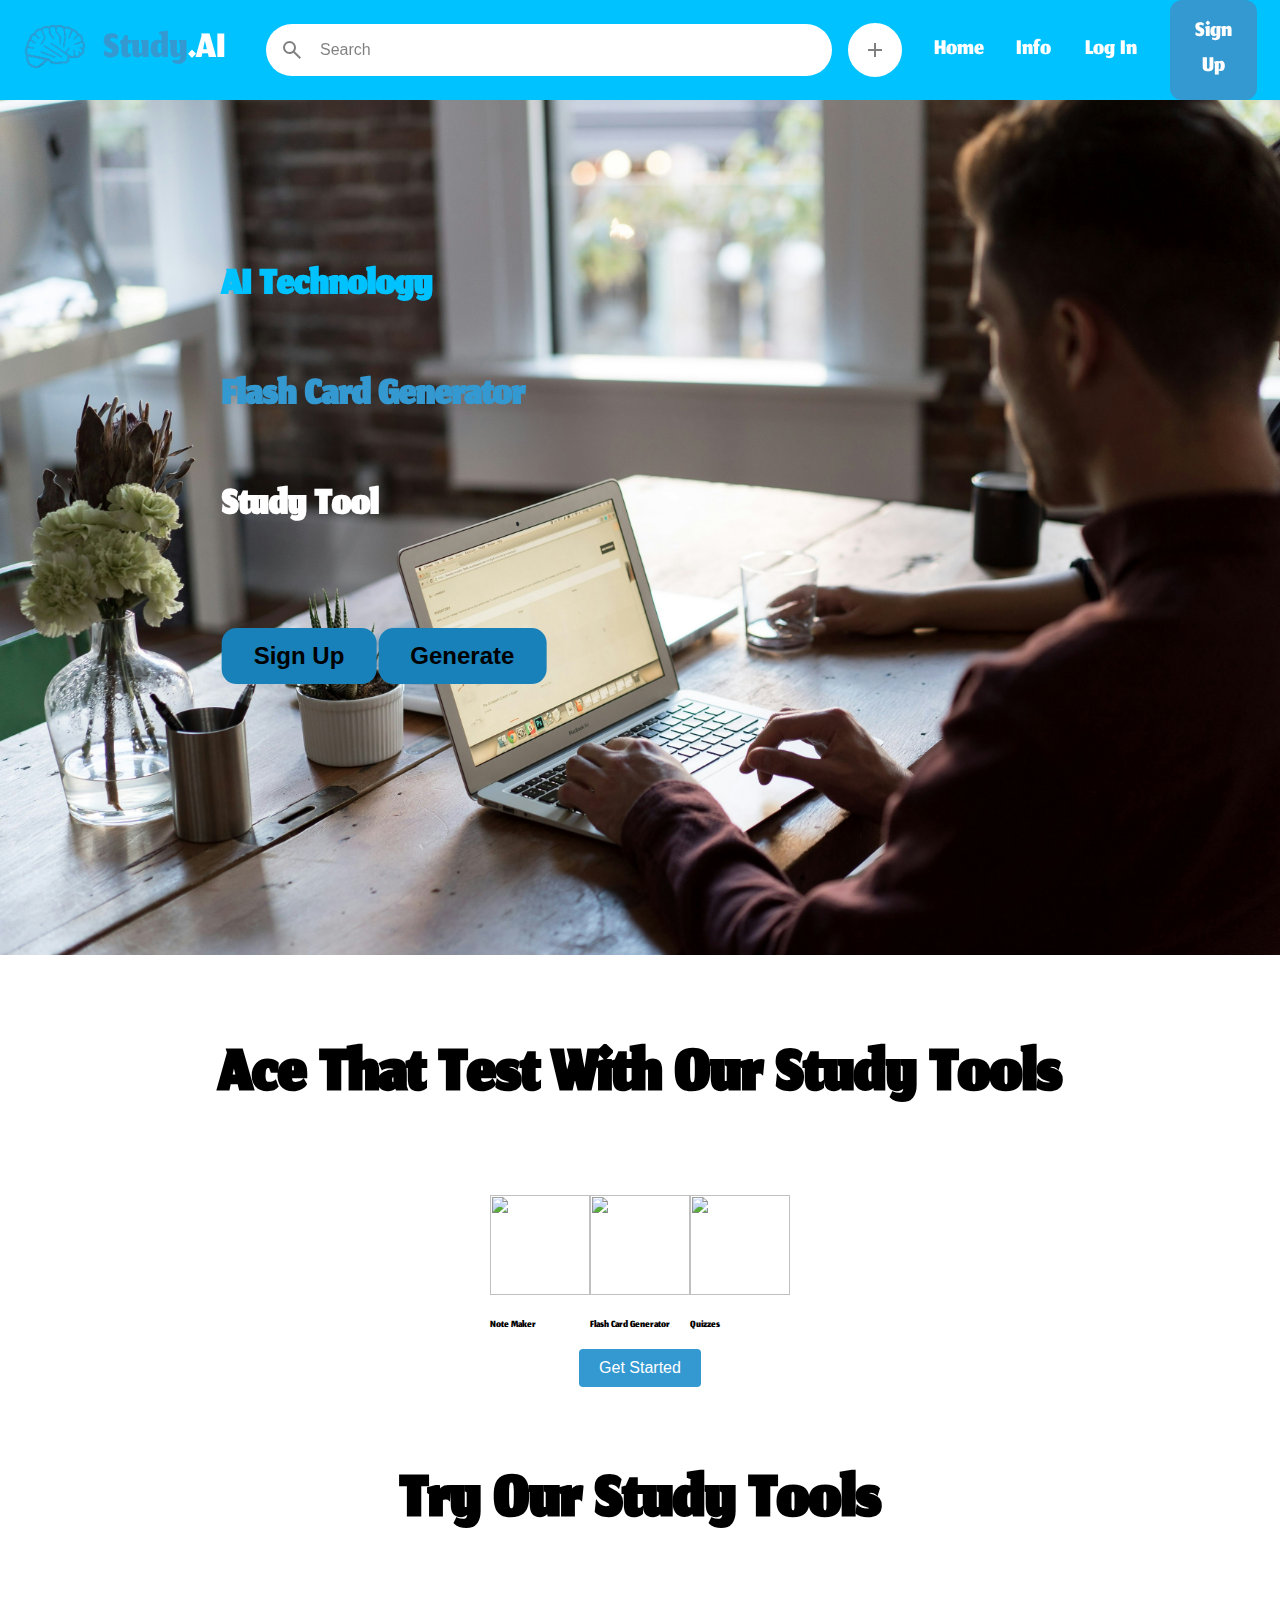
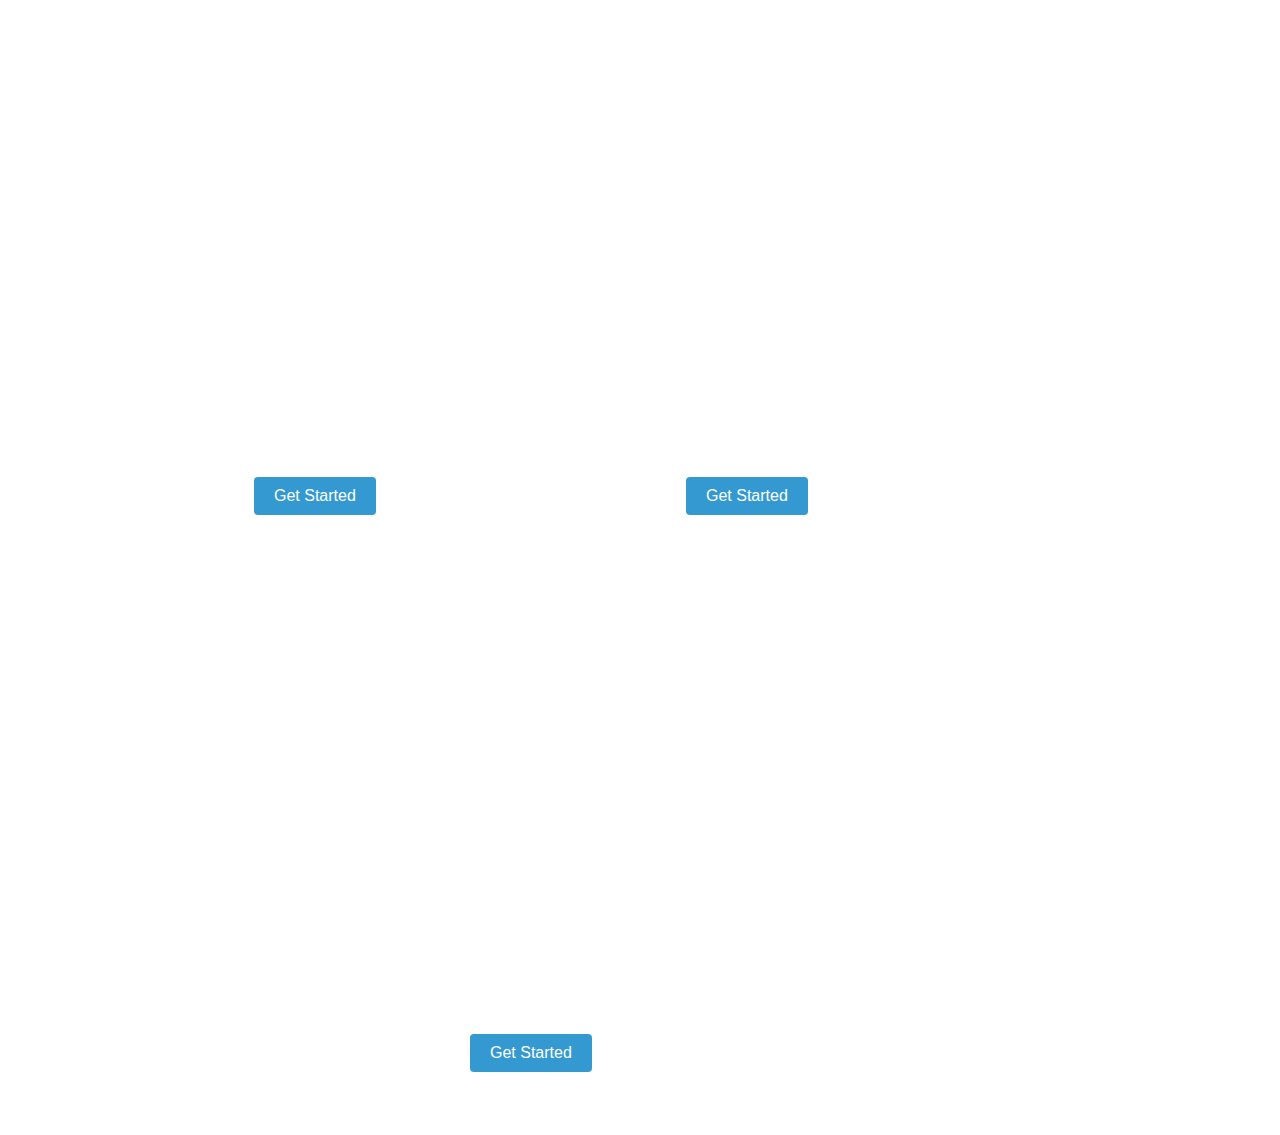
==== HTML, CSS Website/index.html @ c896a323 "I did some Website work at home and at the acedmy" ====
<!DOCTYPE html>
<html lang="en">
<head>
    <meta charset="UTF-8">
    <meta name="viewport" content="width=device-width, initial-scale=1.0">
    <title>Study.AI</title>
    <link rel="stylesheet" href="styles.css">
    <link rel="preconnect" href="https://fonts.googleapis.com">
<link rel="preconnect" href="https://fonts.gstatic.com" crossorigin>
<link href="https://fonts.googleapis.com/css2?family=Jomhuria&display=swap" rel="stylesheet">
<link rel="stylesheet" href="https://fonts.googleapis.com/css2?family=Material+Symbols+Outlined:opsz,wght,FILL,GRAD@24,400,0,0" />
<link rel="stylesheet" href="https://fonts.googleapis.com/css2?family=Material+Symbols+Outlined:opsz,wght,FILL,GRAD@24,400,0,0" />
</head>
<body>
    <!--Navigation Bar-->
    <nav class="nav-bar">
        <div class="nav-bar-container">
            <a href="/"><img src="images/BRAIN!.png" class="studyai"></a>
            <a href="/" id="navBarlogo">Study</a>
            <a href="/" id="navBarlogo2">.AI</a>
            <div class="navBarToggle" id="mobileMenu">
                <span class="bar"></span>
                <span class="bar"></span>
                <span class="bar"></span>
            </div>
            <ul class="nav-bar-menu">
                <form action="">
                    <div class="search">
                        <span class="searchIcon material-symbols-outlined">search</span>
                        <input class="searchInput" type="search" placeholder="Search">
    
                    </div>
                </form>
                <li class="navBarItem">
                    <a href="/"class="navBarLinks"><span class="material-symbols-outlined" style="border: solid white; border-radius: 50%; padding: 12px; background-color: #fff; color: grey; ">add</span></a>
                </li>
                <li class="navBarItem">
                    <a href="/index.html" class="navBarLinks">Home</a>
                </li>
                <li class="navBarItem">
                    <a href="/Info.html" class="navBarLinks"> Info </a>
                </li>
                <li class="navBarItem">
                    <a href="/LogIn.html" class="navBarLinks" style="width: 55px;"> Log In </a>
                </li>
                <li class="navBarBTN">
                    <a href="/Login.html" class="button">Sign Up</a>
                </li>
            </ul>

        </div>

    </nav>


<!-- Home Section-->
<div class="main">
    <div>
        <img src="images/bench-accounting-C3V88BOoRoM-unsplash.jpg" alt="pic1" id="mainImg">
    </div>
    <div class="mainContainer">
        <div class="mainContent">
            <h1>AI Technology</h1>
            <h2>Flash Card Generator</h2>
            <p>Study Tool</p>
            <button class="mainBTN"><a href="/SignUp">Sign Up</a></button>
            <button class="mainBTN"><a href="/Generate.html"> Generate</a></button>
        </div>
        
    </div>
</div>
<!--Big card section-->
<div class="card">
    <h1 id="title1">Ace That Test With Our Study Tools</h1>
    <div class="card-content">
        <div class="card">
            <img src="/images/kelly-sikkema-Oz_J_FXKvIs-unsplash.jpg" alt="" class="big-card-img" >
            <p>Note Maker</p>
        </div>
        <div class="card">
            <img src="/images/kelly-sikkema-Oz_J_FXKvIs-unsplash.jpg" alt="" class="big-card-img" >
            <p>Flash Card Generator</p>
        </div>
        <div class="card">
            <img src="/images/kelly-sikkema-Oz_J_FXKvIs-unsplash.jpg" alt="" class="big-card-img" >
            <p>Quizzes</p>
        </div>

    </div>
    <button id="card-button">Get Started</button>
</div>
<!-- Service Cards-->
<div class="services">
    <h1 id="title2">Try Our Study Tools</h1>
    <div class="servicesContainer"> 
        <div class="serviceCard">
            <h2>Note Maker</h2>
            <p>Create & generate</p>
            <button>Get Started</button>
        </div>
        <div class="serviceCard">
            <h2>Flash Card</h2>
            <p>Create & generate</p>
            <button>Get Started</button>
        </div>
        <div class="serviceCard">
            <h2>Quizzes</h2>
            <p>Create & generate</p>
            <button>Get Started</button>
        </div>
    </div>
</div>
    

<!-- Fotter Section-->
<footer>

</footer>
</body>
<script src="script.js"></script>
</html>
---- HTML, CSS Website/styles.css ----
body {
    box-sizing: border-box;
    margin: 0;
    padding: 0;
    font-family: "Jomhuria", serif;
    font-weight: 400;
    font-style: normal;
}

.nav-bar {
    background: #00C2FF;
    height: 100px;
    display: flex;
    justify-content: center;
    align-items: center;
    font-size: 35px;
    position: sticky;
    top: 0;
    z-index:999;
}

.nav-bar-container {
    display: flex;
    height: 80px;
    z-index: 1;
    width: 100%;
    max-width: 1300px;
    margin: 0 auto;
    padding: 0 50px;


}

.search {
    --padding: 14px;
    width: max-content;
    display: flex;
    align-items: center;
    padding: var(--padding);
    border-radius: 28px;
    background: #ffff;
    transition: box-shadow 0.25s;
}

.searchInput {
    font-size: 16px;
    font-family: 'Lexend', sans-serif;
    color: #333333;
    margin-left: var(--padding);
    outline: none;
    border: none;
    background: transparent;
    width: 500px;

}

.search:focus-within{
    box-shadow: 0 0 3px rgba(0,0,0,1);
}

.searchInput::placeholder,
.searchIcon{
    color: rgba(0,0,0,0.5);
}

#navBarlogo {
    color: #3499D1;
    display: flex;
    align-items: center;
    cursor: pointer;
    text-decoration: none;
    font-size: 60px;
    

}

.studyai {
    position: flex;
    height: 96px;
    width: 96px;
    
    
    
    

    

}
#navBarlogo2 {
    color: #fff;
    display: flex;
    align-items: center;
    cursor: pointer;
    text-decoration: none;
    font-size: 60px;
}

.nav-bar-menu {
    display: flex;
    align-items: center;
    list-style: none;
    text-align: center;
}

.navBarItem {
    height: 80px;

}



.navBarLinks {
    color: #ffff;
    display: flex;
    align-items: center;
    justify-content: center;
    text-decoration: none;
    padding: 0 1rem;
    height: 100%;
}
.navBarBTN {
    display: flex;
    justify-content: center;
    align-items: center;
    padding: 0 1rem;
    width: 100%;
}
.button {
    display: flex;
    justify-content: center;
    align-items: center;
    text-decoration: none;
    padding: 15px 25px;
    height: 100%;
    width: 100%;
    border: none;
    outline: none;
    border-radius: 12px;
    background: #3499D1;
    color: #fff;

}

.button:hover {
    background: #1881b9;
    transition: all 0.3s ease;



}

.navBarLinks:hover {
    color: #3499D1;
    transition: all 0.3s ease;

}


/* Home Page*/

.services {
    font-size: 22px;
}
.mainContent {
    position: absolute;
    top: 50%;
    left: 30%;
    transform: translate(-50%, -50%);
    color: white;
    font-weight: bold;

      
}

.mainContent h1 {
    color: #00C2FF;
    font-size: 60px;



}

.mainContent h2 {
    font-size: 60px;
    color: #3499D1;
 

}

.mainContent p {
    margin-top: 1rem;
    font-size: 60px;

    color: #ffff;
}



.mainBTN {
    font-size: 24px;
    font-weight: bold;
    background-color: #1881b9;
    padding: 14px 32px;
    border: none;
    border-radius: 15px;
    color: black;
    margin-top: 2rem;
    cursor: pointer;
    position: relative;
    transition: all 0.35s;
    outline: none;
}

.mainBTN a {
    position: relative;
    z-index: 2;
    color: black;
    text-decoration: none;
 
}

.mainBTN:after {
    position: absolute;
    content: '';
    top: 0;
    left: 0;
    width: 0;
    height: 100%;
    background: #2C749C;
    transition: all 0.35s;
    border-radius: 15px;
}
.mainBTN:hover {
    color: white;
    
}

.mainBTN:hover:after {
    width: 100%;
}

.mainImgContainer {
    text-align: center;

}

#mainImg {
    position: relative;
    width: 100%;
    height: 60%;
    background-image: url('/images/bench-accounting-C3V88BOoRoM-unsplash.jpg');
    background-size: auto;
    background-size: cover;
    background-position: center;
}

/* Big Card */


#title1 {
    display: flex;
    flex-direction: column;
    align-items: center;
    font-size: 100px;
}


.big-card-img {
  height: 100px;
  width: 100px;
}

.card-content {
    display: flex;
    align-items: center;
    justify-content: center;
    
}

#card-button {
    margin: auto;
    display: flex;
    flex-direction: column;
    align-items: center;
    color: #fff;
    padding: 10px 20px;
    border: none;
    outline: none;
    border-radius: 4px;
    background: #3499D1;
    top: 440px;
    left: 30px;
    font-size: 1rem;
    cursor: pointer;
    
}

/* Services*/
.services {
    background: #fff;
    display: flex;
    flex-direction: column;
    align-items: center;
    height: 100vh;

}




.servicesContainer {
    display: flex;
    justify-content: center;
    flex-wrap: wrap;
}

.serviceCard {
    margin: 1rem;
    height: 525px;
    width: 400px;
    border-radius: 15px;
    background-image: url('/images/pic1.jpg');
    background-size: cover;
    position: relative;
    color: #fff;

}

.servicesCard:nth-child(2) {
    background-image: url('/images/pic1.jpg');
}

.servicesCard:nth-child(3) {
    background-image: url('/images/pic1.jpg');
}

.services h2 {
    position: absolute;
    top: 350px;
    left: 30px;

}

.serviceCard p {
    position: absolute;
    top: 400px;
    left: 30px;
}

.serviceCard button {
    color: #fff;
    padding: 10px 20px;
    border: none;
    outline: none;
    border-radius: 4px;
    background: #3499D1;
    position: absolute;
    top: 440px;
    left: 30px;
    font-size: 1rem;
    cursor: pointer;

}

.serviceCard:hover {
    transform: scale(1.075);
    transition: 0.2s ease-in;
    cursor: pointer;
}


#title2 {
    font-size: 100px;
}
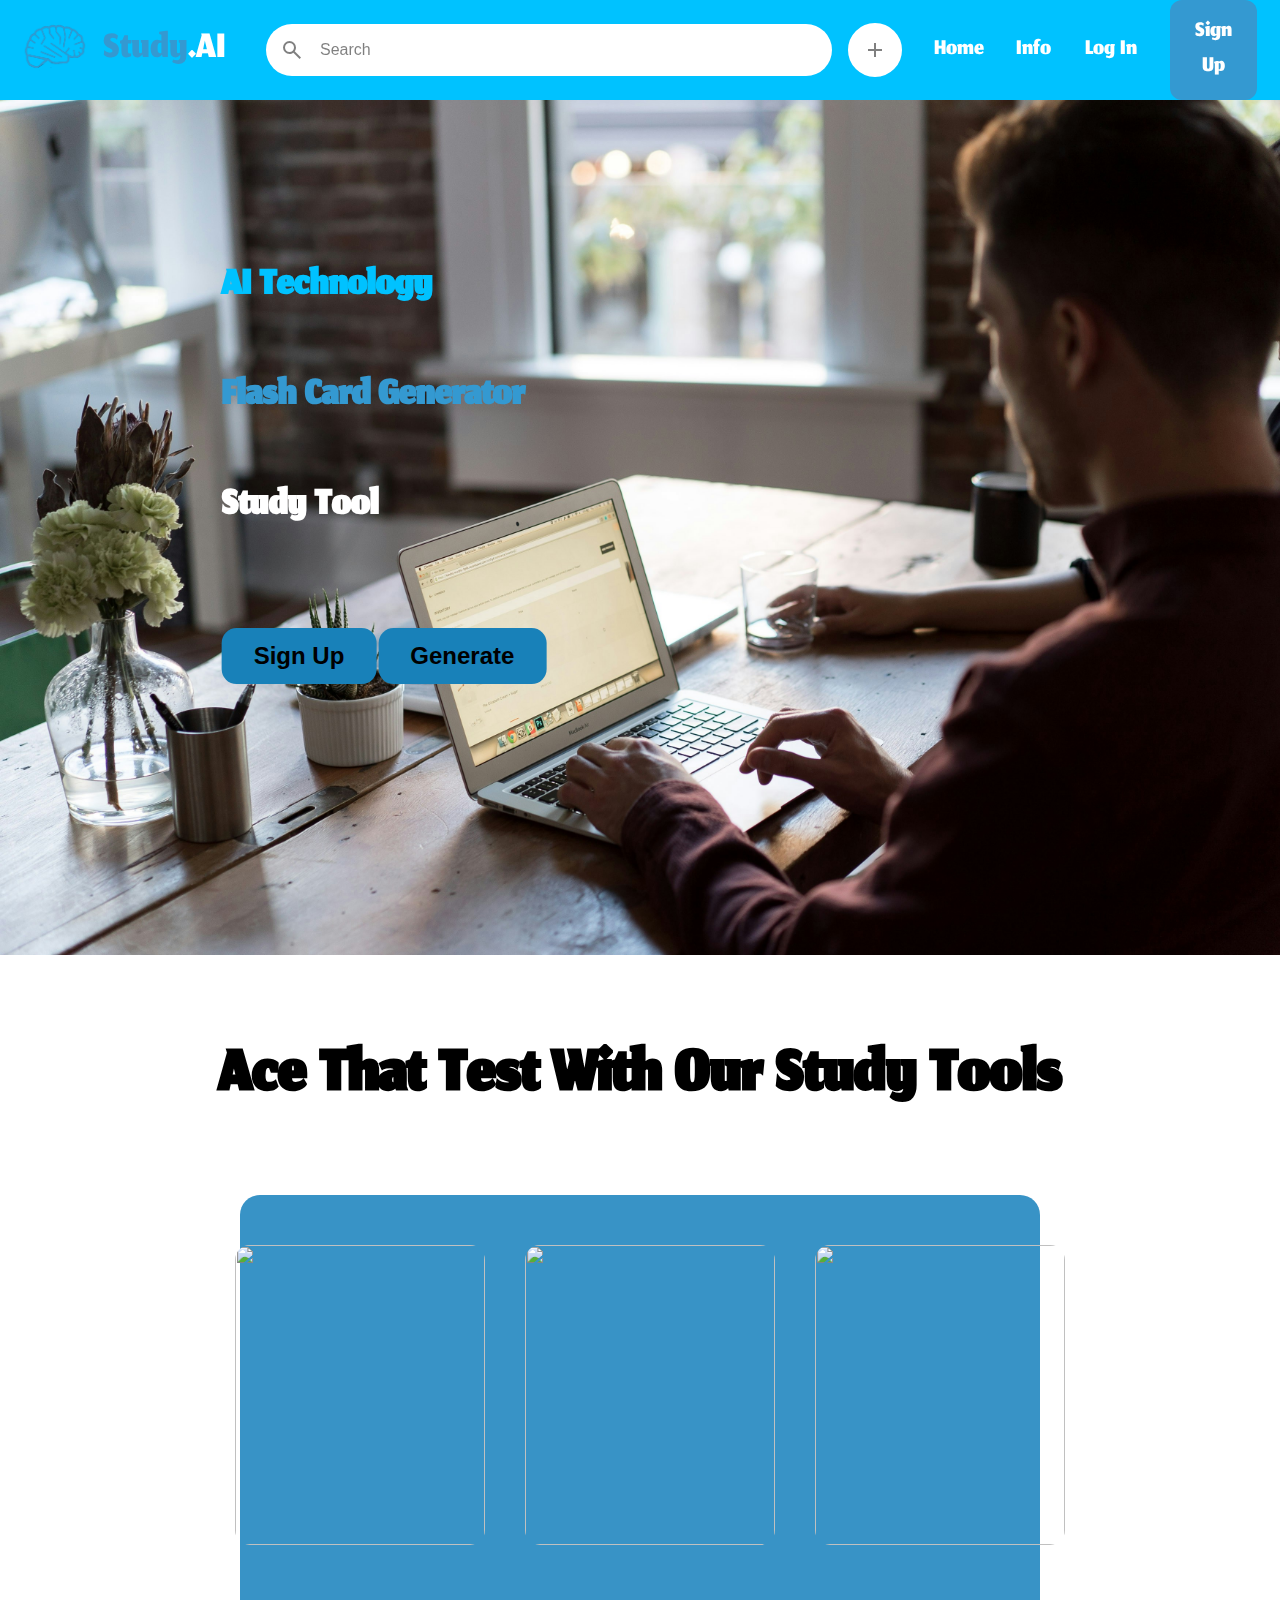
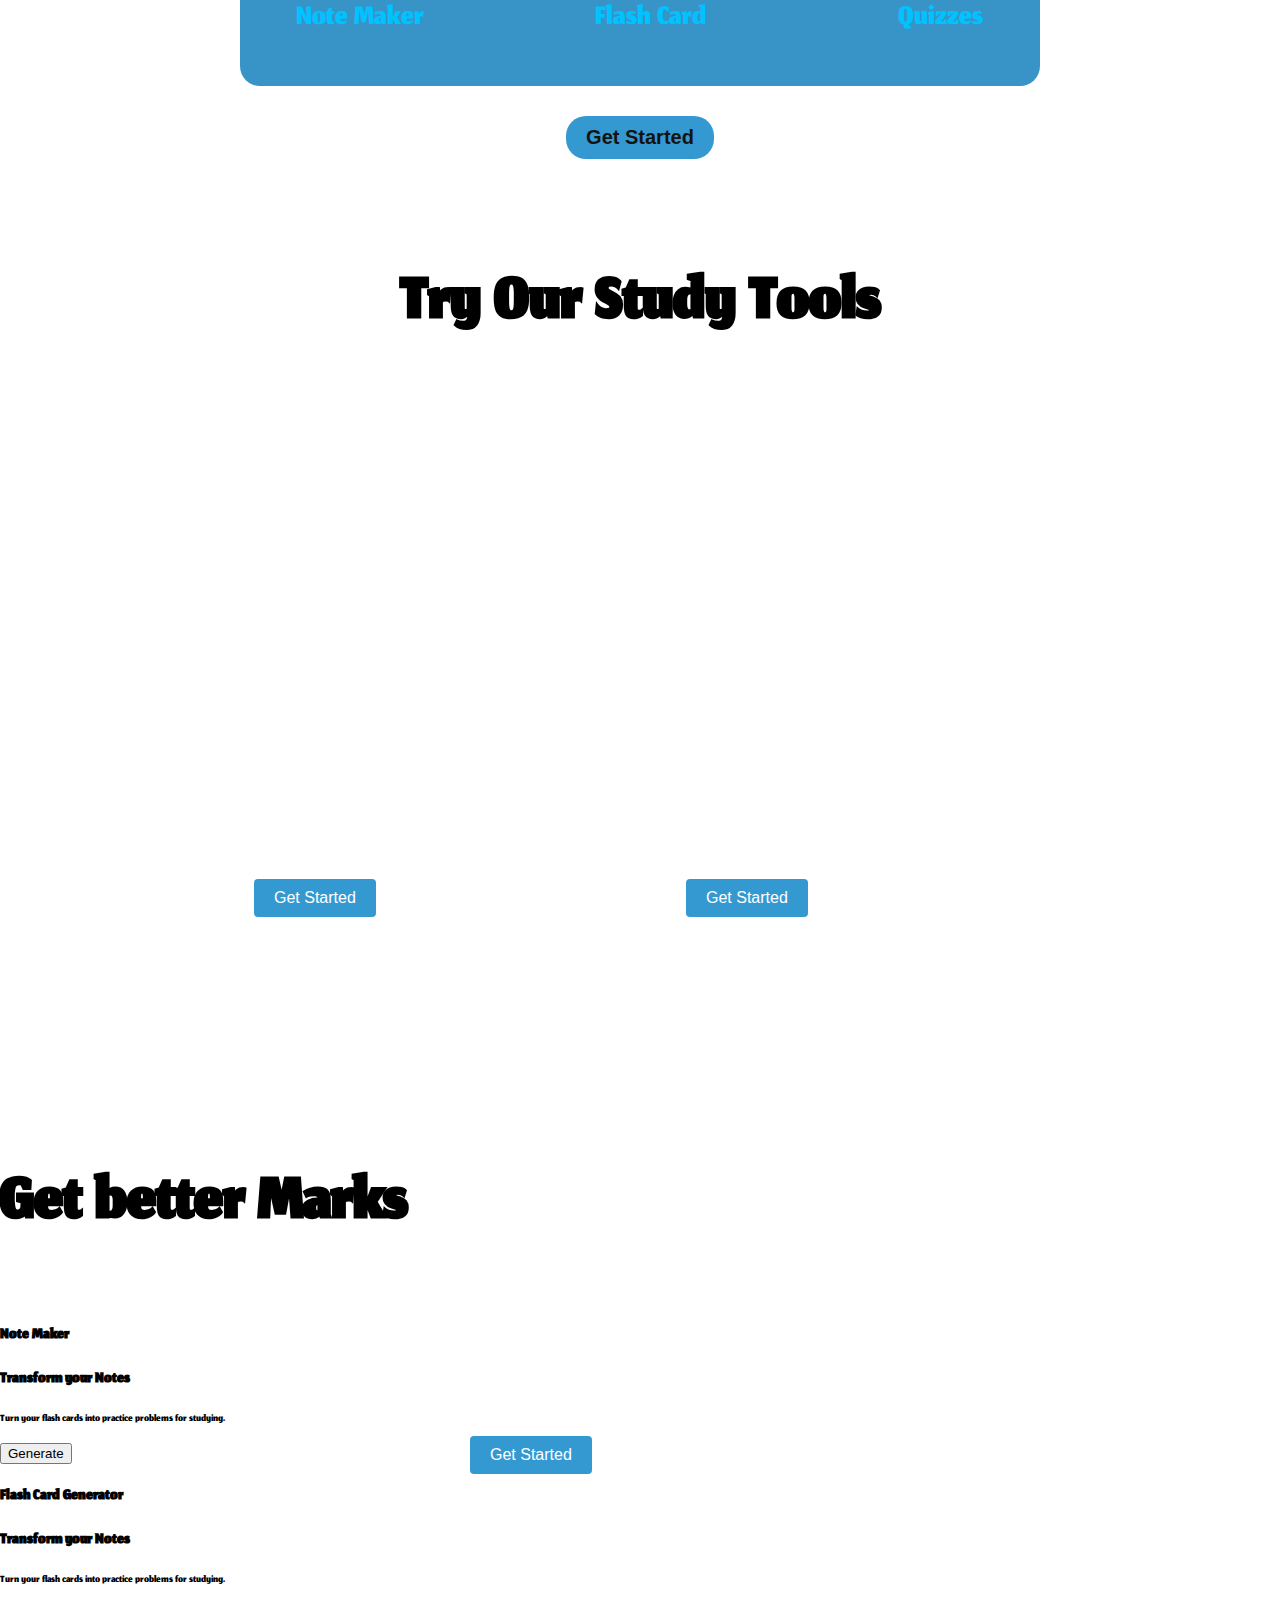
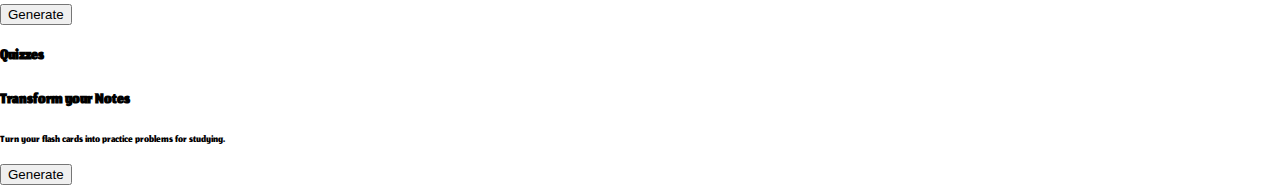
==== commit 150a97fb: "I worked on my home page and I am almost done" ====
--- a/HTML, CSS Website/index.html
+++ b/HTML, CSS Website/index.html
@@ -15,7 +15,7 @@
     <!--Navigation Bar-->
     <nav class="nav-bar">
         <div class="nav-bar-container">
-            <a href="/"><img src="images/BRAIN!.png" class="studyai"></a>
+            <a href="test.html"><img src="images/BRAIN!.png" class="studyai"></a>
             <a href="/" id="navBarlogo">Study</a>
             <a href="/" id="navBarlogo2">.AI</a>
             <div class="navBarToggle" id="mobileMenu">
@@ -70,22 +70,22 @@
     </div>
 </div>
 <!--Big card section-->
-<div class="card">
+<div>
     <h1 id="title1">Ace That Test With Our Study Tools</h1>
     <div class="card-content">
         <div class="card">
             <img src="/images/kelly-sikkema-Oz_J_FXKvIs-unsplash.jpg" alt="" class="big-card-img" >
-            <p>Note Maker</p>
+            <p class="text-card">Note Maker</p>
         </div>
         <div class="card">
             <img src="/images/kelly-sikkema-Oz_J_FXKvIs-unsplash.jpg" alt="" class="big-card-img" >
-            <p>Flash Card Generator</p>
+            <p class="text-card">Flash Card</p>
         </div>
         <div class="card">
             <img src="/images/kelly-sikkema-Oz_J_FXKvIs-unsplash.jpg" alt="" class="big-card-img" >
-            <p>Quizzes</p>
+            <p class="text-card">Quizzes</p>
         </div>
-
+        
     </div>
     <button id="card-button">Get Started</button>
 </div>
@@ -111,8 +111,36 @@
     </div>
 </div>
     
+<!-- Guide Section-->
+<div id="guide">
+    <h1 id="title2">Get better Marks</h1>
+    <div class="card-guide-section">
+        <div class="card-guide">
+            <h2 class="card-guide-title">Note Maker</h2>
+            <h2 class="card-guide-title">Transform your Notes</h2>
+            <p>Turn your flash cards into practice problems for studying.</p>
+            <button>Generate</button>
+            <img src="/images/kelly-sikkema-377gw1wN0Ic-unsplash.jpg" alt="">
+        </div>
+        <div class="card-guide">
+            <h2 class="card-guide-title">Flash Card Generator</h2>
+            <h2 class="card-guide-title">Transform your Notes</h2>
+            <p>Turn your flash cards into practice problems for studying.</p>
 
-<!-- Fotter Section-->
+            <button>Generate</button>
+            <img src="/images/kelly-sikkema-377gw1wN0Ic-unsplash.jpg" alt="">
+        </div>
+        <div class="card-guide">
+            <h2 class="card-guide-title">Quizzes</h2>
+            <h2 class="card-guide-title">Transform your Notes</h2>
+            <p>Turn your flash cards into practice problems for studying.</p>
+            <button>Generate</button>
+            <img src="/images/kelly-sikkema-377gw1wN0Ic-unsplash.jpg" alt="">
+        </div>
+    </div>
+</div>
+
+<!-- Footer Section-->
 <footer>
 
 </footer>
--- a/HTML, CSS Website/styles.css
+++ b/HTML, CSS Website/styles.css
@@ -263,8 +263,17 @@
     align-items: center;
     font-size: 100px;
 }
-
-
+.card {
+    margin: 0 20px;
+}
+.text-card {
+    color: #00C2FF;
+    font-size: 45px;
+    display: flex;
+    justify-content: center;
+    align-items: center;
+
+}
 .big-card-img {
   height: 100px;
   width: 100px;
@@ -274,24 +283,40 @@
     display: flex;
     align-items: center;
     justify-content: center;
-    
-}
+    margin:  0 240px;
+    border: transparent 5px;
+    border-radius: 20px;
+    background-color: #3893C6;
+    padding: 50px 0 0 20px;
+
+}
+
+.big-card-img {
+    border: transparent;
+    border-radius: 15px;
+    height: 300px;
+    width: 250px;
+}
+
+
 
 #card-button {
-    margin: auto;
+    margin: 30px auto;
     display: flex;
     flex-direction: column;
     align-items: center;
-    color: #fff;
+    color: #131313;
     padding: 10px 20px;
     border: none;
     outline: none;
-    border-radius: 4px;
+    border-radius: 20px;
     background: #3499D1;
     top: 440px;
     left: 30px;
-    font-size: 1rem;
-    cursor: pointer;
+    font-size: 20px;
+    font-weight: bold;
+    cursor: pointer;
+    
     
 }
 
